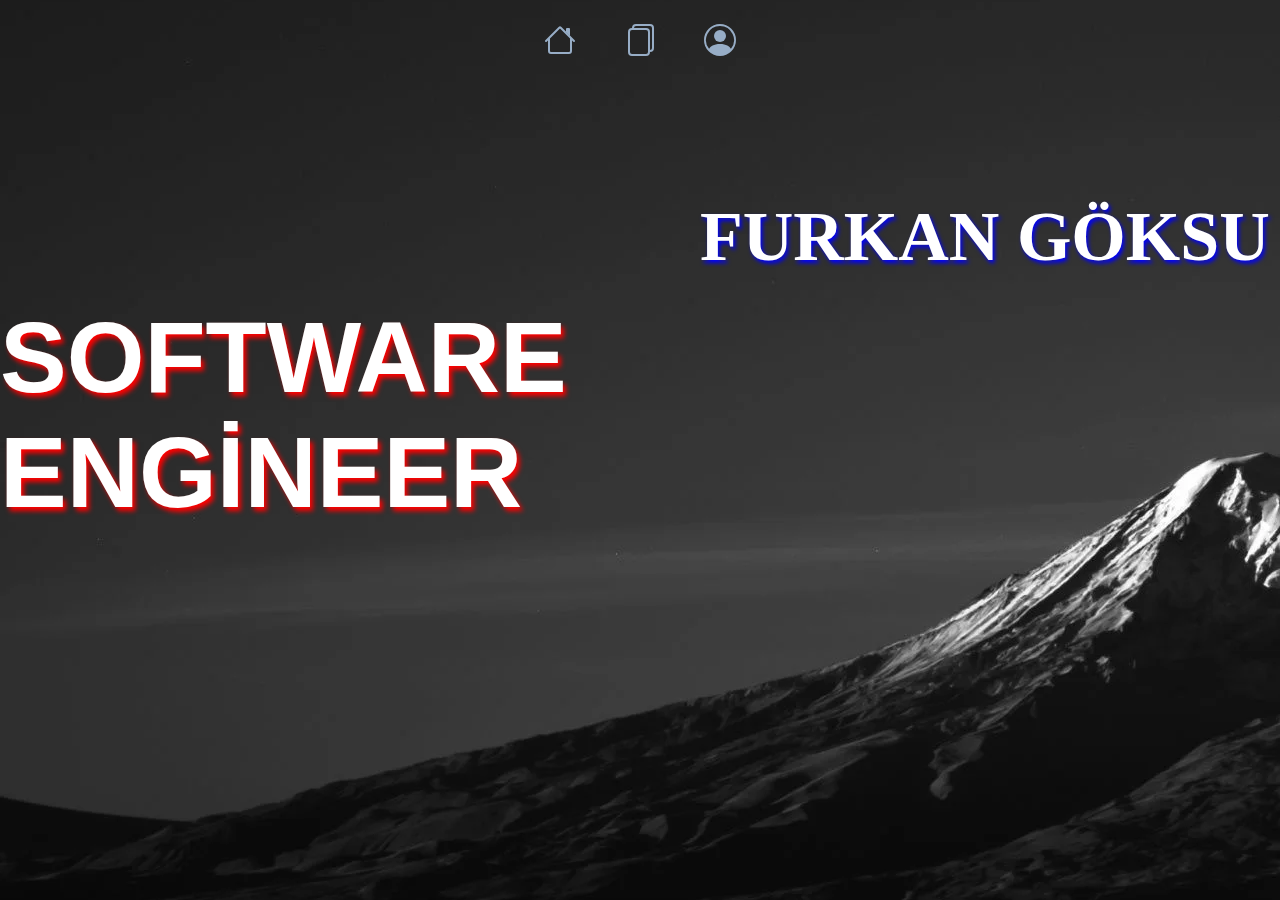
==== index.html @ 91da344c "Add files via upload" ====
<!DOCTYPE html>
<html lang="tr">
<head>
    <meta charset="UTF-8">
    <meta name="viewport" content="width=device-width, initial-scale=1.0">
    <title>Furkan Profil Sayfası</title>
    <link href="https://cdn.jsdelivr.net/npm/bootstrap@5.1.3/dist/css/bootstrap.min.css" rel="stylesheet" integrity="sha384-1BmE4kWBq78iYhFldvKuhfTAU6auU8tT94WrHftjDbrCEXSU1oBoqyl2QvZ6jIW3" crossorigin="anonymous">
<style>

.invisible {
  left: -999px;
  overflow: hidden;
  position: absolute;
  top: -999px;
}
 

 
.align {
  justify-content: center;
  align-items: center;
  display: flex;
}
 

 
html {
  height: 100%;
}
 
body {
  background-color: var(--body-background-color);
  margin: 0;
  min-height: 100%;
}
 

 
a {
  outline: 0;
}
 

 
:root {
  --icon-fill-color: #97adc6;
}
 
.icons {
  display: none;
}
 
.icon {
  display: inline-block;
  fill: var(--icon-fill-color);
  font-size: 1rem;
  height: 1em;
  vertical-align: middle;
  width: 1em;
}
 
.icon--2x {
  font-size: 2rem;
}
 

 
svg {
  max-width: 100%;
}
 

 
:root {
  --navigation-background-color: #f0f6ff;
  --navigation-border-radius: 0.25rem;
 
  --navigation-anchor-padding: 1.5rem;
  --navigation-anchor-text-decoration: none;
}
 
.navigation {
  background-color: black;
  border-radius: 0.25rem;
  box-shadow: 0 0.5rem 1rem rgba(0, 0, 0, 0.3);
  display: flex;
  justify-content: center;
}
 
.navigation ul {
  list-style: none;
  margin: 0;
  padding: 0;
}
 
.navigation a {
  display: block;
  padding: 1.5rem;
  position: relative;
  text-decoration: none;
}
 
.navigation a:focus::after,
.navigation a:hover::after {
  opacity: 1;
}
 
.navigation a::after {
  box-shadow: 0 0.5rem 1rem rgb(3, 0, 0);
  content: '';
  height: 100%;
  left: 0;
  opacity: 0;
  position: absolute;
  top: 0;
  transition: opacity 0.3s;
  width: 100%;
}
 
.navigation--inline ul {
  display: flex;
}
#web-bg {
  position: fixed; 
  top: -50%; 
  left: -50%; 
  width: 200%; 
  height: 200%;
}
#web-bg img {
  position: absolute; 
  top: 0; 
  left: 0; 
  right: 0; 
  bottom: 0; 
  margin: auto; 
  min-width: 50%;
  min-height: 50%;
}
h1{
position: absolute; 
   top: 150px; 
   left: 700px;
   color:rgb(255, 255, 255);
   font-size:70px ;
   text-shadow: 2px 3px 4px blue;
}
b{
  position: absolute;
  display: block;
	top: 300px;
  text-shadow: 3px 4px 5px red;
  width: 60%;
  color: white;
 

	animation-duration: 5s;
	animation-timing-function: ease-in-out;
	animation-iteration-count: infinite;
  animation-name: anim-2;
   font-size: 100px;
   font-family:Arial, Helvetica, sans-serif;
} 



@keyframes anim-2 {
	0%, 30% { left: 0%; opacity: 0; }
  0%, 58.29% { left: 25%; opacity: 1; }
  0%, 100% { left: 40%; opacity: 0; }
}


</style>
</head>
<body>

  <nav class="navigation navigation--inline">
    <div id="web-bg">
      <img src="2109.png" alt="">
   
    </div>   
    <ul >
          <li>
            <a href="index.html">
              <svg xmlns="http://www.w3.org/2000/svg"  class="icon icon--2x" viewBox="0 0 16 16">
                <path fill-rule="evenodd" d="M2 13.5V7h1v6.5a.5.5 0 0 0 .5.5h9a.5.5 0 0 0 .5-.5V7h1v6.5a1.5 1.5 0 0 1-1.5 1.5h-9A1.5 1.5 0 0 1 2 13.5zm11-11V6l-2-2V2.5a.5.5 0 0 1 .5-.5h1a.5.5 0 0 1 .5.5z"/>
                <path fill-rule="evenodd" d="M7.293 1.5a1 1 0 0 1 1.414 0l6.647 6.646a.5.5 0 0 1-.708.708L8 2.207 1.354 8.854a.5.5 0 1 1-.708-.708L7.293 1.5z"/>
              </svg>
              <span class="invisible">Anasayfa</span>
            </a>
          </li>
          <li>
          
          </li>
          <li>
            <a href="projeler.html">
             
                <svg xmlns="http://www.w3.org/2000/svg" class="icon icon--2x" viewBox="0 0 16 16">
                  <path d="M13 0H6a2 2 0 0 0-2 2 2 2 0 0 0-2 2v10a2 2 0 0 0 2 2h7a2 2 0 0 0 2-2 2 2 0 0 0 2-2V2a2 2 0 0 0-2-2zm0 13V4a2 2 0 0 0-2-2H5a1 1 0 0 1 1-1h7a1 1 0 0 1 1 1v10a1 1 0 0 1-1 1zM3 4a1 1 0 0 1 1-1h7a1 1 0 0 1 1 1v10a1 1 0 0 1-1 1H4a1 1 0 0 1-1-1V4z"/>
                </svg>
                <span class="invisible">Projeler</span>
            </a>
          </li>
          <li>
            <a href="hakkımda.html" >
              <svg xmlns="http://www.w3.org/2000/svg"  class="icon icon--2x" viewBox="0 0 16 16">
                <path d="M11 6a3 3 0 1 1-6 0 3 3 0 0 1 6 0z"/>
                <path fill-rule="evenodd" d="M0 8a8 8 0 1 1 16 0A8 8 0 0 1 0 8zm8-7a7 7 0 0 0-5.468 11.37C3.242 11.226 4.805 10 8 10s4.757 1.225 5.468 2.37A7 7 0 0 0 8 1z"/>
              </svg>
              <span class="invisible">Hakkımda</span>
            </a>
            
          </li>
        </ul>
      </nav>
   
      <h1>FURKAN GÖKSU</h1>

     
    <b id="item-2"> SOFTWARE ENGİNEER</b>
     
</body>
</html>
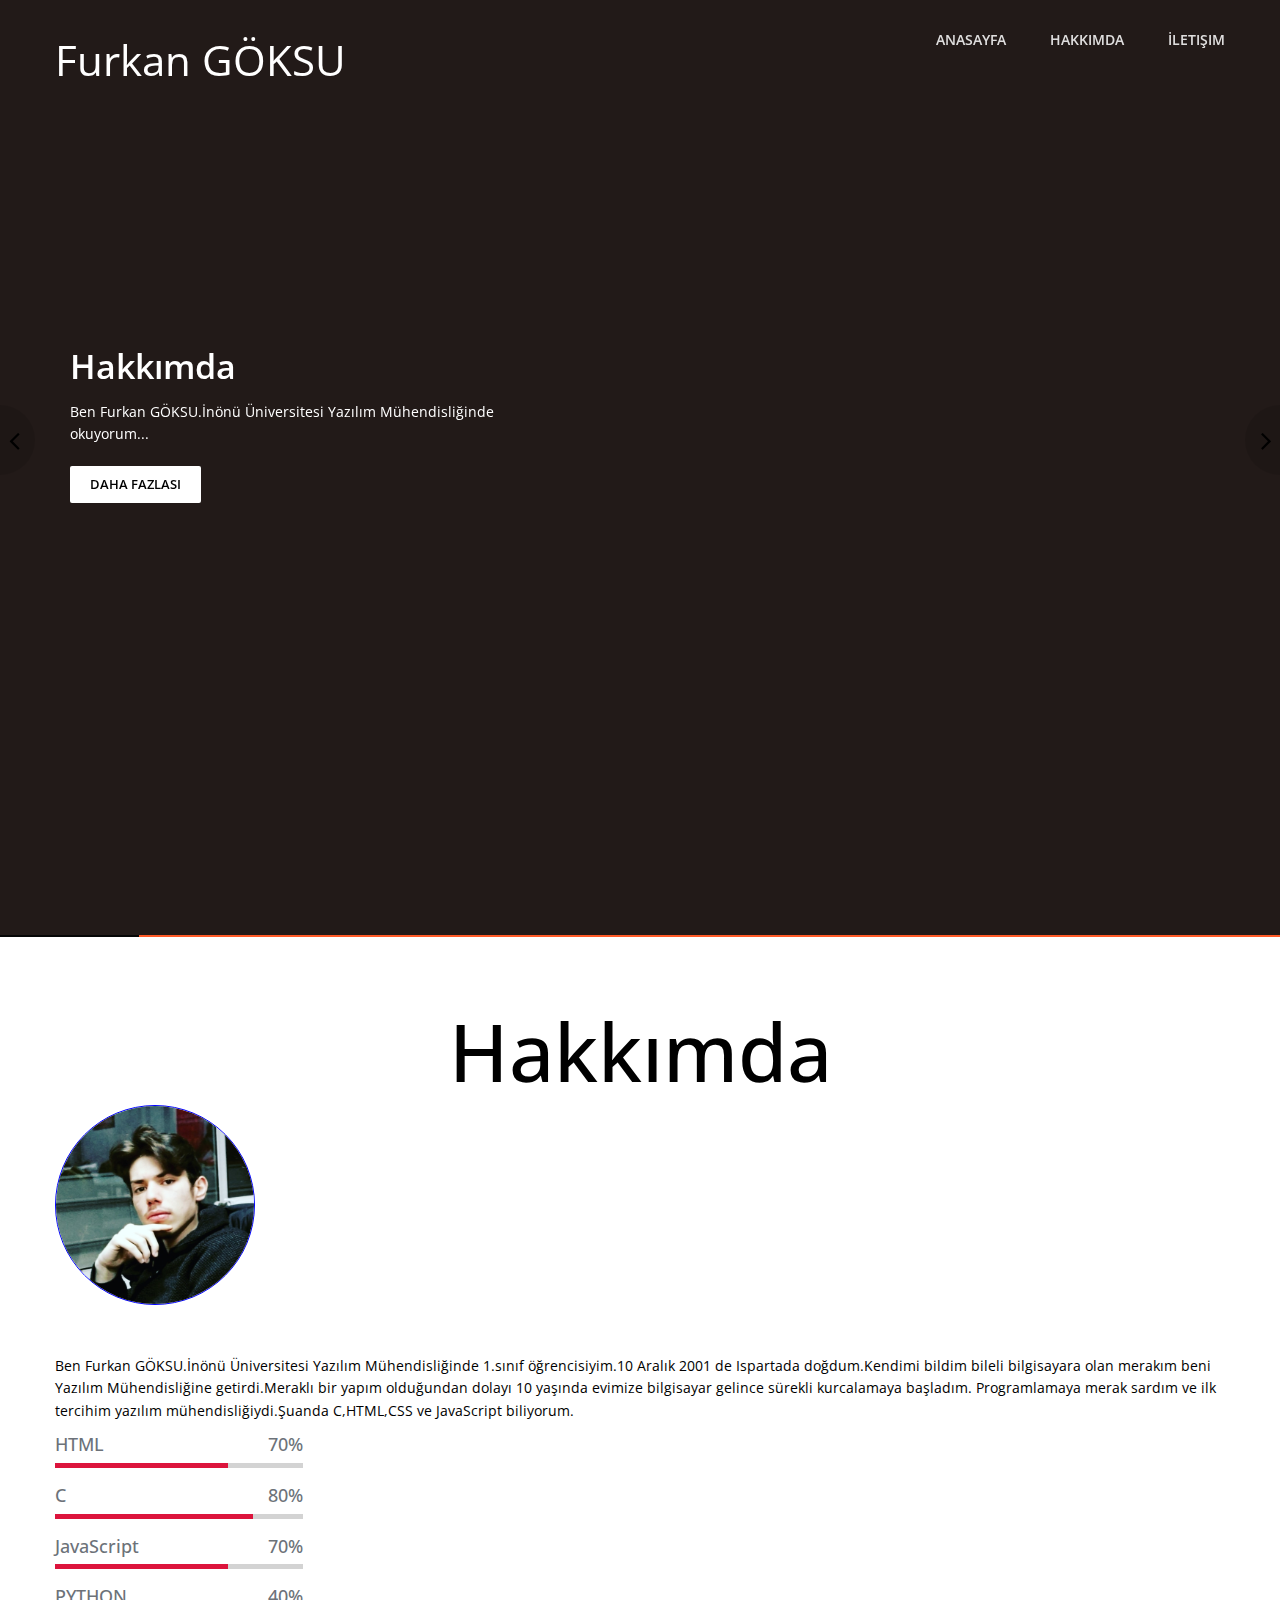
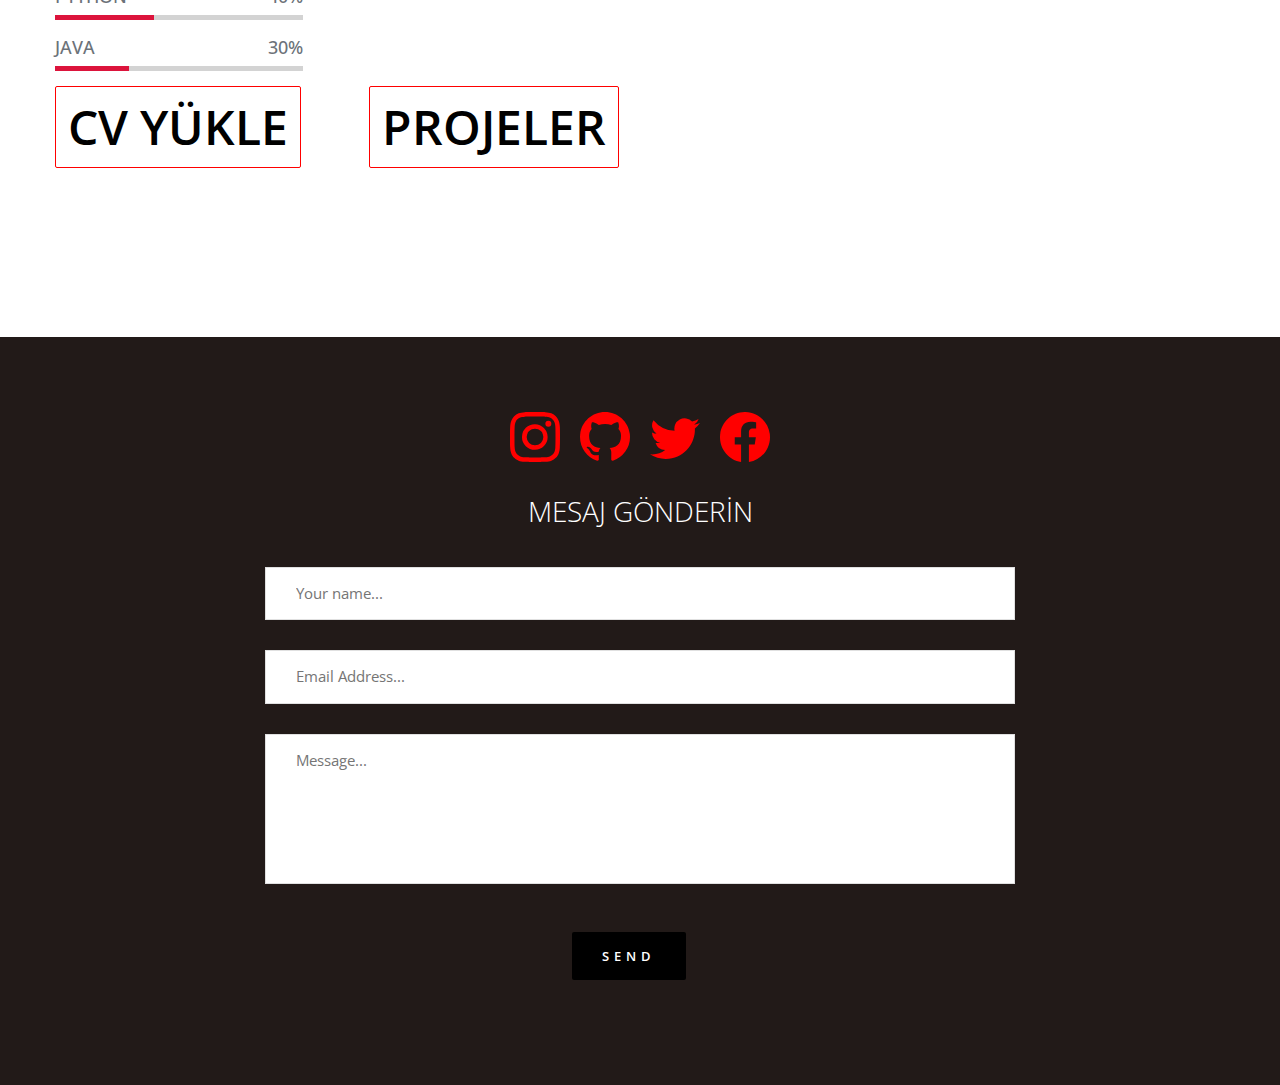
==== commit 6fea44f7: "Add files via upload" ====
--- a/index.html
+++ b/index.html
@@ -1,224 +1,201 @@
-<!DOCTYPE html>
-<html lang="tr">
+<!doctype html>
+
+<html class="no-js" lang="">
+
+
 <head>
-    <meta charset="UTF-8">
-    <meta name="viewport" content="width=device-width, initial-scale=1.0">
-    <title>Furkan Profil Sayfası</title>
-    <link href="https://cdn.jsdelivr.net/npm/bootstrap@5.1.3/dist/css/bootstrap.min.css" rel="stylesheet" integrity="sha384-1BmE4kWBq78iYhFldvKuhfTAU6auU8tT94WrHftjDbrCEXSU1oBoqyl2QvZ6jIW3" crossorigin="anonymous">
-<style>
-
-.invisible {
-  left: -999px;
-  overflow: hidden;
-  position: absolute;
-  top: -999px;
-}
- 
-
- 
-.align {
-  justify-content: center;
-  align-items: center;
-  display: flex;
-}
- 
-
- 
-html {
-  height: 100%;
-}
- 
-body {
-  background-color: var(--body-background-color);
-  margin: 0;
-  min-height: 100%;
-}
- 
-
- 
-a {
-  outline: 0;
-}
- 
-
- 
-:root {
-  --icon-fill-color: #97adc6;
-}
- 
-.icons {
-  display: none;
-}
- 
-.icon {
-  display: inline-block;
-  fill: var(--icon-fill-color);
-  font-size: 1rem;
-  height: 1em;
-  vertical-align: middle;
-  width: 1em;
-}
- 
-.icon--2x {
-  font-size: 2rem;
-}
- 
-
- 
-svg {
-  max-width: 100%;
-}
- 
-
- 
-:root {
-  --navigation-background-color: #f0f6ff;
-  --navigation-border-radius: 0.25rem;
- 
-  --navigation-anchor-padding: 1.5rem;
-  --navigation-anchor-text-decoration: none;
-}
- 
-.navigation {
-  background-color: black;
-  border-radius: 0.25rem;
-  box-shadow: 0 0.5rem 1rem rgba(0, 0, 0, 0.3);
-  display: flex;
-  justify-content: center;
-}
- 
-.navigation ul {
-  list-style: none;
-  margin: 0;
-  padding: 0;
-}
- 
-.navigation a {
-  display: block;
-  padding: 1.5rem;
-  position: relative;
-  text-decoration: none;
-}
- 
-.navigation a:focus::after,
-.navigation a:hover::after {
-  opacity: 1;
-}
- 
-.navigation a::after {
-  box-shadow: 0 0.5rem 1rem rgb(3, 0, 0);
-  content: '';
-  height: 100%;
-  left: 0;
-  opacity: 0;
-  position: absolute;
-  top: 0;
-  transition: opacity 0.3s;
-  width: 100%;
-}
- 
-.navigation--inline ul {
-  display: flex;
-}
-#web-bg {
-  position: fixed; 
-  top: -50%; 
-  left: -50%; 
-  width: 200%; 
-  height: 200%;
-}
-#web-bg img {
-  position: absolute; 
-  top: 0; 
-  left: 0; 
-  right: 0; 
-  bottom: 0; 
-  margin: auto; 
-  min-width: 50%;
-  min-height: 50%;
-}
-h1{
-position: absolute; 
-   top: 150px; 
-   left: 700px;
-   color:rgb(255, 255, 255);
-   font-size:70px ;
-   text-shadow: 2px 3px 4px blue;
-}
-b{
-  position: absolute;
-  display: block;
-	top: 300px;
-  text-shadow: 3px 4px 5px red;
-  width: 60%;
-  color: white;
- 
-
-	animation-duration: 5s;
-	animation-timing-function: ease-in-out;
-	animation-iteration-count: infinite;
-  animation-name: anim-2;
-   font-size: 100px;
-   font-family:Arial, Helvetica, sans-serif;
-} 
-
-
-
-@keyframes anim-2 {
-	0%, 30% { left: 0%; opacity: 0; }
-  0%, 58.29% { left: 25%; opacity: 1; }
-  0%, 100% { left: 40%; opacity: 0; }
-}
-
-
-</style>
+<meta charset="utf-8">
+<meta name="description" content="">
+<meta name="viewport" content="width=device-width, initial-scale=1">
+<title>Furkan Göksu</title>
+<link rel="stylesheet" href="css/bootstrap.min.css">
+<link rel="stylesheet" href="css/flexslider.css">
+<link rel="stylesheet" href="css/jquery.fancybox.css">
+<link href="css/owl.carousel.css" rel="stylesheet">
+<link href="css/owl.transitions.css" rel="stylesheet">
+<link rel="stylesheet" href="css/main.css">
+<link rel="stylesheet" href="css/responsive.css">
+<link rel="stylesheet" href="css/font-icon.css">
+<link rel="stylesheet" href="css/animate.min.css">
+<link rel="stylesheet" href="https://maxcdn.bootstrapcdn.com/font-awesome/4.4.0/css/font-awesome.min.css">
 </head>
+
 <body>
 
-  <nav class="navigation navigation--inline">
-    <div id="web-bg">
-      <img src="2109.png" alt="">
-   
-    </div>   
-    <ul >
-          <li>
-            <a href="index.html">
-              <svg xmlns="http://www.w3.org/2000/svg"  class="icon icon--2x" viewBox="0 0 16 16">
-                <path fill-rule="evenodd" d="M2 13.5V7h1v6.5a.5.5 0 0 0 .5.5h9a.5.5 0 0 0 .5-.5V7h1v6.5a1.5 1.5 0 0 1-1.5 1.5h-9A1.5 1.5 0 0 1 2 13.5zm11-11V6l-2-2V2.5a.5.5 0 0 1 .5-.5h1a.5.5 0 0 1 .5.5z"/>
-                <path fill-rule="evenodd" d="M7.293 1.5a1 1 0 0 1 1.414 0l6.647 6.646a.5.5 0 0 1-.708.708L8 2.207 1.354 8.854a.5.5 0 1 1-.708-.708L7.293 1.5z"/>
-              </svg>
-              <span class="invisible">Anasayfa</span>
-            </a>
-          </li>
-          <li>
-          
-          </li>
-          <li>
-            <a href="projeler.html">
-             
-                <svg xmlns="http://www.w3.org/2000/svg" class="icon icon--2x" viewBox="0 0 16 16">
-                  <path d="M13 0H6a2 2 0 0 0-2 2 2 2 0 0 0-2 2v10a2 2 0 0 0 2 2h7a2 2 0 0 0 2-2 2 2 0 0 0 2-2V2a2 2 0 0 0-2-2zm0 13V4a2 2 0 0 0-2-2H5a1 1 0 0 1 1-1h7a1 1 0 0 1 1 1v10a1 1 0 0 1-1 1zM3 4a1 1 0 0 1 1-1h7a1 1 0 0 1 1 1v10a1 1 0 0 1-1 1H4a1 1 0 0 1-1-1V4z"/>
-                </svg>
-                <span class="invisible">Projeler</span>
-            </a>
-          </li>
-          <li>
-            <a href="hakkımda.html" >
-              <svg xmlns="http://www.w3.org/2000/svg"  class="icon icon--2x" viewBox="0 0 16 16">
-                <path d="M11 6a3 3 0 1 1-6 0 3 3 0 0 1 6 0z"/>
-                <path fill-rule="evenodd" d="M0 8a8 8 0 1 1 16 0A8 8 0 0 1 0 8zm8-7a7 7 0 0 0-5.468 11.37C3.242 11.226 4.805 10 8 10s4.757 1.225 5.468 2.37A7 7 0 0 0 8 1z"/>
-              </svg>
-              <span class="invisible">Hakkımda</span>
-            </a>
-            
-          </li>
+<section role="banner" id="home" ">
+  <header id="header">
+    <div class="header-content clearfix"> <a href="index.html"></span> Furkan GÖKSU</a>
+      <nav class="navigation" role="navigation">
+        <ul class="primary-nav">
+          <li ><a href="#home">Anasayfa</a></li>
+          <li><a href="#intro">Hakkımda</a></li>
+        
+          <li><a href="#contact">İletişim</a></li>
         </ul>
       </nav>
+      <a href="#" class="nav-toggle">Menu<span></span></a> </div>
+  </header> 
+</section>
+
+
+    <section id="main-slider">
+        <div class="owl-carousel">
+            <div class="item" style="background-image: url(images/slider/deneme.png);">
+                <div class="slider-inner">
+                    <div class="container">
+                        <div class="row">
+                            <div class="col-sm-12">
+                                <div class="carousel-content">
+                                    <h2>Hakkımda</h2>
+                                    <p>Ben Furkan GÖKSU.İnönü Üniversitesi Yazılım Mühendisliğinde okuyorum...</p>
+                                    <a class="btn btn-primary btn-lg" href="#intro">Daha Fazlası</a>
+                                </div>
+                            </div>
+                        </div>
+                    </div>
+                </div>
+            </div>
+             <div class="item" style="background-image: url(images/slider/deneme2.png);">
+                <div class="slider-inner">
+                    <div class="container">
+                        <div class="row">
+                            <div class="col-sm-12">
+                                <div class="carousel-content">
+                                    <h2>İletişim</h2>
+                                    <p>Daha Fazla Bilgi İçin Benimle İletişim Kurun</p>
+                                    <a class="btn btn-primary btn-lg" href="#contact">İletişim</a>
+                                </div>
+                            </div>
+                        </div>
+                    </div>
+                </div>
+            </div>
+        </div>
+    </section>
+
+<section id="intro" class="section intro" style="padding: 50px  ; ">
+  <div class="container">
+  <h2 style="color: black; text-align: center;">Hakkımda</h2>
+  
+    <div class="row">
+  <div class="card">
+    <div class="card-header"><img style="height: 200px; width: 200px; border-radius: 500px; border: 0.5px solid blue;" src="foto1.jpeg" alt=""></div>
+    <div class="card-main">
+      
+      <div class="main-description">
+      <p style="text-align: left; margin-top: 50px; margin-right: auto; color: black;" >Ben Furkan GÖKSU.İnönü Üniversitesi Yazılım Mühendisliğinde 1.sınıf öğrencisiyim.10 Aralık 2001 de Ispartada doğdum.Kendimi bildim bileli bilgisayara olan merakım beni Yazılım Mühendisliğine getirdi.Meraklı bir yapım olduğundan dolayı 10 yaşında evimize bilgisayar gelince sürekli kurcalamaya başladım. Programlamaya merak sardım ve ilk tercihim yazılım mühendisliğiydi.Şuanda C,HTML,CSS ve JavaScript biliyorum.</p> 
+</div >
+<section class="skills" id="skills">
+  <div class="max-width">
+  <div class="skills-content">
+      <div class="column left">
+      
+      <div class="column right">
+          <div class="bars">
+              <div class="info">
+                  <span>HTML</span>
+                  <span>70%</span>
+              </div>
+              <div class="line html"></div>
+          </div>
+          <div class="bars">
+              <div class="info">
+                  <span>C</span>
+                  <span>80%</span>
+              </div>
+              <div class="line css"></div>
+          </div>
+          <div class="bars">
+              <div class="info">
+                  <span>JavaScript</span>
+                  <span>70%</span>
+              </div>
+              <div class="line javascript"></div>
+          </div>
+          <div class="bars">
+              <div class="info">
+                  <span>PYTHON</span>
+                  <span>40%</span>
+              </div>
+              <div class="line c"></div>
+          </div>
+          <div class="bars">
+              <div class="info">
+                  <span>JAVA</span>
+                  <span>30%</span>
+              </div>
+              <div class="line java"></div>
+          </div>
+      </div>
+    </div>
+  </div>
+  </div>
+  </div>
+  <div></div>
+    <button class="btn btn-dark">
+      <a style="color: black; text-align: center;" href="cvFG.pdf" target="_blank" dowload>CV YÜKLE</a>
+    </button>
+    &nbsp;&nbsp;&nbsp; &nbsp;&nbsp;&nbsp; &nbsp;&nbsp;&nbsp; &nbsp;&nbsp;&nbsp; 
+    <button class="btn btn-dark">
+      <a style="color: black; text-align: center;" href="json/liste.html" target="_blank" >PROJELER</a>
+    </button>
+  </div>
+</section>
+</div> 
+</section>
+
+<section id="contact" class="section">
+  <div class="container">
+    <div style="text-align: center;">
+      <a  href="https://www.instagram.com/furkaangks/"> <svg color="red" xmlns="http://www.w3.org/2000/svg" text-align="left" width="50" height="50" fill="currentColor" class="bi bi-instagram" viewBox="0 0 16 16">
+        <path d="M8 0C5.829 0 5.556.01 4.703.048 3.85.088 3.269.222 2.76.42a3.917 3.917 0 0 0-1.417.923A3.927 3.927 0 0 0 .42 2.76C.222 3.268.087 3.85.048 4.7.01 5.555 0 5.827 0 8.001c0 2.172.01 2.444.048 3.297.04.852.174 1.433.372 1.942.205.526.478.972.923 1.417.444.445.89.719 1.416.923.51.198 1.09.333 1.942.372C5.555 15.99 5.827 16 8 16s2.444-.01 3.298-.048c.851-.04 1.434-.174 1.943-.372a3.916 3.916 0 0 0 1.416-.923c.445-.445.718-.891.923-1.417.197-.509.332-1.09.372-1.942C15.99 10.445 16 10.173 16 8s-.01-2.445-.048-3.299c-.04-.851-.175-1.433-.372-1.941a3.926 3.926 0 0 0-.923-1.417A3.911 3.911 0 0 0 13.24.42c-.51-.198-1.092-.333-1.943-.372C10.443.01 10.172 0 7.998 0h.003zm-.717 1.442h.718c2.136 0 2.389.007 3.232.046.78.035 1.204.166 1.486.275.373.145.64.319.92.599.28.28.453.546.598.92.11.281.24.705.275 1.485.039.843.047 1.096.047 3.231s-.008 2.389-.047 3.232c-.035.78-.166 1.203-.275 1.485a2.47 2.47 0 0 1-.599.919c-.28.28-.546.453-.92.598-.28.11-.704.24-1.485.276-.843.038-1.096.047-3.232.047s-2.39-.009-3.233-.047c-.78-.036-1.203-.166-1.485-.276a2.478 2.478 0 0 1-.92-.598 2.48 2.48 0 0 1-.6-.92c-.109-.281-.24-.705-.275-1.485-.038-.843-.046-1.096-.046-3.233 0-2.136.008-2.388.046-3.231.036-.78.166-1.204.276-1.486.145-.373.319-.64.599-.92.28-.28.546-.453.92-.598.282-.11.705-.24 1.485-.276.738-.034 1.024-.044 2.515-.045v.002zm4.988 1.328a.96.96 0 1 0 0 1.92.96.96 0 0 0 0-1.92zm-4.27 1.122a4.109 4.109 0 1 0 0 8.217 4.109 4.109 0 0 0 0-8.217zm0 1.441a2.667 2.667 0 1 1 0 5.334 2.667 2.667 0 0 1 0-5.334z"/>
+      </svg></a>
+      &nbsp;&nbsp;&nbsp;
+      <a href="https://github.com/furkangoksu0"><svg color="red" xmlns="http://www.w3.org/2000/svg" width="50" height="50" fill="currentColor" class="bi bi-github" viewBox="0 0 16 16">
+        <path d="M8 0C3.58 0 0 3.58 0 8c0 3.54 2.29 6.53 5.47 7.59.4.07.55-.17.55-.38 0-.19-.01-.82-.01-1.49-2.01.37-2.53-.49-2.69-.94-.09-.23-.48-.94-.82-1.13-.28-.15-.68-.52-.01-.53.63-.01 1.08.58 1.23.82.72 1.21 1.87.87 2.33.66.07-.52.28-.87.51-1.07-1.78-.2-3.64-.89-3.64-3.95 0-.87.31-1.59.82-2.15-.08-.2-.36-1.02.08-2.12 0 0 .67-.21 2.2.82.64-.18 1.32-.27 2-.27.68 0 1.36.09 2 .27 1.53-1.04 2.2-.82 2.2-.82.44 1.1.16 1.92.08 2.12.51.56.82 1.27.82 2.15 0 3.07-1.87 3.75-3.65 3.95.29.25.54.73.54 1.48 0 1.07-.01 1.93-.01 2.2 0 .21.15.46.55.38A8.012 8.012 0 0 0 16 8c0-4.42-3.58-8-8-8z"/>
+      </svg></a>
+      &nbsp;&nbsp;&nbsp;
+      <a href="https://twitter.com/Furkaangks"><svg color="red" xmlns="http://www.w3.org/2000/svg" width="50" height="50" fill="currentColor" class="bi bi-twitter" viewBox="0 0 16 16">
+        <path d="M5.026 15c6.038 0 9.341-5.003 9.341-9.334 0-.14 0-.282-.006-.422A6.685 6.685 0 0 0 16 3.542a6.658 6.658 0 0 1-1.889.518 3.301 3.301 0 0 0 1.447-1.817 6.533 6.533 0 0 1-2.087.793A3.286 3.286 0 0 0 7.875 6.03a9.325 9.325 0 0 1-6.767-3.429 3.289 3.289 0 0 0 1.018 4.382A3.323 3.323 0 0 1 .64 6.575v.045a3.288 3.288 0 0 0 2.632 3.218 3.203 3.203 0 0 1-.865.115 3.23 3.23 0 0 1-.614-.057 3.283 3.283 0 0 0 3.067 2.277A6.588 6.588 0 0 1 .78 13.58a6.32 6.32 0 0 1-.78-.045A9.344 9.344 0 0 0 5.026 15z"/>
+      </svg></a>
+      &nbsp;&nbsp;&nbsp;
+      <a href="https://www.facebook.com/furkan.goksu456/"><svg color="red" xmlns="http://www.w3.org/2000/svg" width="50" height="50" fill="currentColor" class="bi bi-facebook" viewBox="0 0 16 16">
+        <path d="M16 8.049c0-4.446-3.582-8.05-8-8.05C3.58 0-.002 3.603-.002 8.05c0 4.017 2.926 7.347 6.75 7.951v-5.625h-2.03V8.05H6.75V6.275c0-2.017 1.195-3.131 3.022-3.131.876 0 1.791.157 1.791.157v1.98h-1.009c-.993 0-1.303.621-1.303 1.258v1.51h2.218l-.354 2.326H9.25V16c3.824-.604 6.75-3.934 6.75-7.951z"/>
+      </svg></a>
+    </div>  
+    
+    <div class="section-header">
+                <h3 style="color: white;" class="wow fadeInDown animated">MESAJ GÖNDERİN</h3>
+            </div>
+    <div class="row">
    
-      <h1>FURKAN GÖKSU</h1>
-
-     
-    <b id="item-2"> SOFTWARE ENGİNEER</b>
-     
+      <div class="col-md-8 col-md-offset-2 conForm"> 
+             
+        <div id="message"></div>
+        
+          <input name="name" id="name" type="text" class="col-xs-12 col-sm-12 col-md-12 col-lg-12" placeholder="Your name..." >
+          <input name="email" id="email" type="email" class=" col-xs-12 col-sm-12 col-md-12 col-lg-12 noMarr" placeholder="Email Address..." >
+          <textarea name="comments" id="comments" cols="" rows="" class="col-xs-12 col-sm-12 col-md-12 col-lg-12" placeholder="Message..."></textarea>
+          <input type="submit" id="submit" name="send" class="submitBnt" value="Send">
+          <div id="simple-msg"></div>
+        
+      </div>
+    </div>
+   
+  </div>
+</section>
+
+
+
+<script src="https://ajax.googleapis.com/ajax/libs/jquery/1.11.3/jquery.min.js"></script> 
+<script src="js/bootstrap.min.js"></script> 
+<script src="js/owl.carousel.min.js"></script>
+<script src="js/mousescroll.js"></script>
+<script src="js/smoothscroll.js"></script>
+<script src="js/jquery.flexslider-min.js"></script> 
+<script src="js/jquery.fancybox.pack.js"></script>  
+<script src="js/modernizr.js"></script> 
+<script src="js/main.js"></script> 
+<script type="text/javascript" src="js/jquery.contact.js"></script> 
 </body>
 </html>--- a/css/flexslider.css
+++ b/css/flexslider.css
@@ -0,0 +1,242 @@
+
+@font-face {
+  font-family: 'flexslider-icon';
+  src: url('fonts/flexslider-icon.eot');
+  src: url('fonts/flexslider-icon.eot?#iefix') format('embedded-opentype'), url('fonts/flexslider-icon.woff') format('woff'), url('fonts/flexslider-icon.ttf') format('truetype'), url('fonts/flexslider-icon.svg#flexslider-icon') format('svg');
+  font-weight: normal;
+  font-style: normal;
+}
+
+.flex-container a:hover,
+.flex-slider a:hover,
+.flex-container a:focus,
+.flex-slider a:focus {
+  outline: none;
+}
+.slides,
+.slides > li,
+.flex-control-nav,
+.flex-direction-nav {
+  margin: 0;
+  padding: 0;
+  list-style: none;
+}
+.flex-pauseplay span {
+  text-transform: capitalize;
+}
+
+.flexslider {
+  margin: 0;
+  padding: 0;
+}
+.flexslider .slides > li {
+  display: none;
+  -webkit-backface-visibility: hidden;
+  backface-visibility: hidden;
+}
+.flexslider .slides img {
+  width: 100%;
+  display: block;
+}
+.flexslider .slides:after {
+  content: "\0020";
+  display: block;
+  clear: both;
+  visibility: hidden;
+  line-height: 0;
+  height: 0;
+}
+html[xmlns] .flexslider .slides {
+  display: block;
+}
+* html .flexslider .slides {
+  height: 1%;
+}
+.no-js .flexslider .slides > li:first-child {
+  display: block;
+}
+
+.flexslider {
+  position: relative;
+  zoom: 1;
+}
+.flexslider .slides {
+  zoom: 1;
+}
+.flexslider .slides img {
+  height: auto;
+}
+.flex-viewport {
+  max-height: 2000px;
+  -webkit-transition: all 1s ease;
+  -moz-transition: all 1s ease;
+  -ms-transition: all 1s ease;
+  -o-transition: all 1s ease;
+  transition: all 1s ease;
+}
+.loading .flex-viewport {
+  max-height: 300px;
+}
+.carousel li {
+  margin-right: 5px;
+}
+.flex-direction-nav {
+  *height: 0;
+}
+.flex-direction-nav a {
+  text-decoration: none;
+  display: block;
+  width: 40px;
+  height: 40px;
+  margin: -20px 0 0;
+  position: absolute;
+  top: 50%;
+  z-index: 10;
+  overflow: hidden;
+  opacity: 0;
+  cursor: pointer;
+  color: rgba(0, 0, 0, 0.8);
+  text-shadow: 1px 1px 0 rgba(255, 255, 255, 0.3);
+  -webkit-transition: all 0.3s ease-in-out;
+  -moz-transition: all 0.3s ease-in-out;
+  -ms-transition: all 0.3s ease-in-out;
+  -o-transition: all 0.3s ease-in-out;
+  transition: all 0.3s ease-in-out;
+}
+.flex-direction-nav a:before {
+  font-family: "flexslider-icon";
+  font-size: 40px;
+  display: inline-block;
+  content: '\f001';
+  color: rgba(0, 0, 0, 0.8);
+  text-shadow: 1px 1px 0 rgba(255, 255, 255, 0.3);
+}
+.flex-direction-nav a.flex-next:before {
+  content: '\f002';
+}
+.flex-direction-nav .flex-prev {
+  left: -50px;
+}
+.flex-direction-nav .flex-next {
+  right: -50px;
+  text-align: right;
+}
+.flexslider:hover .flex-direction-nav .flex-prev {
+  opacity: 0.7;
+  left: 10px;
+}
+.flexslider:hover .flex-direction-nav .flex-prev:hover {
+  opacity: 1;
+}
+.flexslider:hover .flex-direction-nav .flex-next {
+  opacity: 0.7;
+  right: 10px;
+}
+.flexslider:hover .flex-direction-nav .flex-next:hover {
+  opacity: 1;
+}
+.flex-direction-nav .flex-disabled {
+  opacity: 0!important;
+  filter: alpha(opacity=0);
+  cursor: default;
+}
+.flex-pauseplay a {
+  display: block;
+  width: 20px;
+  height: 20px;
+  position: absolute;
+  bottom: 5px;
+  left: 10px;
+  opacity: 0.8;
+  z-index: 10;
+  overflow: hidden;
+  cursor: pointer;
+  color: #000;
+}
+.flex-pauseplay a:before {
+  font-family: "flexslider-icon";
+  font-size: 20px;
+  display: inline-block;
+  content: '\f004';
+}
+.flex-pauseplay a:hover {
+  opacity: 1;
+}
+.flex-pauseplay a.flex-play:before {
+  content: '\f003';
+}
+.flex-control-nav {
+  width: 50%;
+  position: absolute;
+  bottom: 100px;
+  right: 0;
+  text-align: center;
+  z-index: 100;
+}
+.flex-control-nav li {
+  margin: 0 6px;
+  display: inline-block;
+  zoom: 1;
+  *display: inline;
+}
+.flex-control-paging li a {
+  width: 11px;
+  height: 11px;
+  display: block;
+  background: #fff;
+  background: rgba(255,255,255, 0.2);
+  cursor: pointer;
+  text-indent: -9999px;
+  -webkit-border-radius: 20px;
+  -moz-border-radius: 20px;
+  border-radius: 20px;
+}
+.flex-control-paging li a:hover {
+  background: #fff;
+  background: rgba(255,255,255, 1);
+}
+.flex-control-paging li a.flex-active {
+  background: #fff;
+  background: rgba(255,255,255, 1);
+  cursor: default;
+}
+.flex-control-thumbs {
+  margin: 5px 0 0;
+  position: static;
+  overflow: hidden;
+}
+.flex-control-thumbs li {
+  width: 25%;
+  float: left;
+  margin: 0;
+}
+.flex-control-thumbs img {
+  width: 100%;
+  height: auto;
+  display: block;
+  opacity: .7;
+  cursor: pointer;
+  -webkit-transition: all 1s ease;
+  -moz-transition: all 1s ease;
+  -ms-transition: all 1s ease;
+  -o-transition: all 1s ease;
+  transition: all 1s ease;
+}
+.flex-control-thumbs img:hover {
+  opacity: 1;
+}
+.flex-control-thumbs .flex-active {
+  opacity: 1;
+  cursor: default;
+}
+
+@media screen and (max-width: 860px) {
+  .flex-direction-nav .flex-prev {
+    opacity: 1;
+    left: 10px;
+  }
+  .flex-direction-nav .flex-next {
+    opacity: 1;
+    right: 10px;
+  }
+}
--- a/css/main.css
+++ b/css/main.css
@@ -0,0 +1,928 @@
+@import url(http://fonts.googleapis.com/css?family=Open%20Sans:300,400,500,600,700); 
+p {
+	font-size: 14px;
+	line-height: 22.4px;
+	color: #fdfdfd;
+}
+h1 {
+	font-size: 90px;
+	color: #ecf0f5;
+}
+h2 {
+	font-size: 80px;
+	color: #f4f6f8;
+}
+h3 {
+	font-size: 28px;
+	color: #2d3033;
+	font-weight: 300;
+}
+h4 {
+	font-size: 22px;
+	color: #ffffff;
+	font-weight: 400;
+}
+h5 {
+	font-size: 14px;
+	color: #2d3033;
+	text-transform: uppercase;
+	font-weight: 700;
+}
+.btn {
+	background-color: transparent;
+	color: #ff0000;
+	font-size: 16px;
+	font-weight: 600;
+	border: 0;
+	-moz-border-radius: 2px;
+	-webkit-border-radius: 2px;
+	border-radius: 2px;
+	display: inline-block;
+	text-transform: uppercase;
+	border: 1px solid red;
+}
+.btn:hover, .btn:focus {
+	background-color: red;
+	color: #fff;
+	border-color: red;
+}
+.btn-large {
+	padding: 15px 40px;
+}
+#map-overlay {
+    height:400px;
+    margin-top:-405px;
+    background-color: rgba(47, 47, 47, 0.88);
+    padding:40px;
+    color: #fff;
+}
+
+
+a {
+	color: #ffffff;
+	font-size: 300%;
+}
+a:hover, a:focus {
+	text-decoration: none;
+	-moz-transition: background-color, color, 0.3s;
+	-o-transition: background-color, color, 0.3s;
+	-webkit-transition: background-color, color, 0.3s;
+	transition: background-color, color, 0.3s;
+}
+body {
+	font-family: "Open Sans", Arial, sans-serif;
+	font-weight: 400;
+	color: #6c7279;
+	background: #221a18;
+}
+ul, ol {
+	margin: 0;
+	padding: 0;
+}
+ul li {
+	list-style: none;
+}
+.section {
+	padding: 75px 0;
+}
+.no-padding {
+	padding: 0;
+}
+.no-gutter [class*=col-] {
+	padding-right: 0;
+	padding-left: 0;
+}
+.space {
+	margin-top: 60px;
+}
+
+#header {
+	position: fixed;
+	width: 100%;
+	z-index: 999;
+	background: rgba(255, 255, 255, 0);
+}
+#header .header-content {
+	margin: 0 auto;
+	max-width: 1170px;
+	padding: 30px 0;
+	width: 100%;
+	-moz-transition: padding 0.3s;
+	-o-transition: padding 0.3s;
+	-webkit-transition: padding 0.3s;
+	transition: padding 0.3s;
+}
+#header .logo {
+	float: left;
+	font-size: 20px;
+	font-weight:700;
+	color: #FF5722;
+	text-decoration:none;
+	text-transform:uppercase;
+	letter-spacing: 1px;
+	
+	padding: 8px 15px;
+	margin-top: -15px;
+	font-weight: bolder;
+}
+#header.fixed {
+	background-color: #000000c7;
+}
+#header.fixed a {
+	color: #ffffff;
+}
+#header.fixed a:hover{
+	color:#ff5a27;
+}
+#header.fixed .header-content {
+	border-bottom: 0;
+	padding: 25px 0px 12px;
+}
+#header.fixed .nav-toggle {
+	top: 10px;
+	color: #fff;
+	background: #424242;
+}
+.navigation.open {
+	opacity: 0.9;
+	visibility: visible;
+	-moz-transition: opacity 0.5s;
+	-o-transition: opacity 0.5s;
+	-webkit-transition: opacity 0.5s;
+	transition: opacity 0.5s;
+}
+.navigation {
+	float: right;
+}
+.navigation li {
+	display: inline-block;
+}
+.navigation a {
+	color: rgba(255, 255, 255, 0.86);
+	font-size: 14px;
+	font-weight: 600;
+	margin-left: 40px;
+	text-transform: uppercase;
+}
+.navigation a:hover, .navigation a.active {
+	color: #ff5a27;
+}
+.nav-toggle {
+	display: none;
+	height: 44px;
+	overflow: hidden;
+	position: fixed;
+	right: 5%;
+	text-indent: 100%;
+	top: 32px;
+	white-space: nowrap;
+	width: 44px;
+	z-index: 99999;
+	-moz-transition: all 0.3s;
+	-o-transition: all 0.3s;
+	-webkit-transition: all 0.3s;
+	transition: all 0.3s;
+	background: transparent;
+}
+.nav-toggle:before, .nav-toggle:after {
+	border-radius: 50%;
+	content: "";
+	height: 100%;
+	left: 0;
+	position: absolute;
+	top: 0;
+	width: 100%;
+	-moz-transform: translateZ(0);
+	-ms-transform: translateZ(0);
+	-webkit-transform: translateZ(0);
+	transform: translateZ(0);
+	-moz-backface-visibility: hidden;
+	-webkit-backface-visibility: hidden;
+	backface-visibility: hidden;
+	-moz-transition-property: -moz-transform;
+	-o-transition-property: -o-transform;
+	-webkit-transition-property: -webkit-transform;
+	transition-property: transform;
+}
+.nav-toggle:before {
+	-moz-transform: scale(1);
+	-ms-transform: scale(1);
+	-webkit-transform: scale(1);
+	transform: scale(1);
+	-moz-transition-duration: 0.3s;
+	-o-transition-duration: 0.3s;
+	-webkit-transition-duration: 0.3s;
+	transition-duration: 0.3s;
+	color: #f05da3;
+}
+.nav-toggle:after {
+	background-color: transparent;
+	-moz-transform: scale(0);
+	-ms-transform: scale(0);
+	-webkit-transform: scale(0);
+	transform: scale(0);
+	-moz-transition-duration: 0s;
+	-o-transition-duration: 0s;
+	-webkit-transition-duration: 0s;
+	transition-duration: 0s;
+	color: #f05da3;
+}
+.nav-toggle span {
+	bottom: auto;
+	display: inline-block;
+	height: 3px;
+	left: 50%;
+	position: absolute;
+	right: auto;
+	top: 50%;
+	width: 18px;
+	z-index: 10;
+	-moz-transform: translateX(-50%) translateY(-50%);
+	-ms-transform: translateX(-50%) translateY(-50%);
+	-webkit-transform: translateX(-50%) translateY(-50%);
+	transform: translateX(-50%) translateY(-50%);
+}
+.nav-toggle span:before, .nav-toggle span:after {
+	background-color: #ff5a27;
+	content: "";
+	height: 100%;
+	position: absolute;
+	right: 0;
+	top: 0;
+	width: 100%;
+	-moz-transform: translateZ(0);
+	-ms-transform: translateZ(0);
+	-webkit-transform: translateZ(0);
+	transform: translateZ(0);
+	-moz-backface-visibility: hidden;
+	-webkit-backface-visibility: hidden;
+	backface-visibility: hidden;
+	-moz-transition: -moz-transform 0.3s;
+	-o-transition: -o-transform 0.3s;
+	-webkit-transition: -webkit-transform 0.3s;
+	transition: transform 0.3s;
+}
+.nav-toggle span:before {
+	-moz-transform: translateY(-6px) rotate(0deg);
+	-ms-transform: translateY(-6px) rotate(0deg);
+	-webkit-transform: translateY(-6px) rotate(0deg);
+	transform: translateY(-6px) rotate(0deg);
+}
+.nav-toggle span:after {
+	-moz-transform: translateY(6px) rotate(0deg);
+	-ms-transform: translateY(6px) rotate(0deg);
+	-webkit-transform: translateY(6px) rotate(0deg);
+	transform: translateY(6px) rotate(0deg);
+}
+.nav-toggle.close-nav:before {
+	-moz-transform: scale(0);
+	-ms-transform: scale(0);
+	-webkit-transform: scale(0);
+	transform: scale(0);
+}
+.nav-toggle.close-nav:after {
+	-moz-transform: scale(1);
+	-ms-transform: scale(1);
+	-webkit-transform: scale(1);
+	transform: scale(1);
+}
+.nav-toggle.close-nav span {
+	background-color: rgba(255, 255, 255, 0);
+}
+.nav-toggle.close-nav span:before, .nav-toggle.close-nav span:after {
+	background-color: #fff;
+}
+.nav-toggle.close-nav span:before {
+	-moz-transform: translateY(0) rotate(45deg);
+	-ms-transform: translateY(0) rotate(45deg);
+	-webkit-transform: translateY(0) rotate(45deg);
+	transform: translateY(0) rotate(45deg);
+}
+.nav-toggle.close-nav span:after {
+	-moz-transform: translateY(0) rotate(-45deg);
+	-ms-transform: translateY(0) rotate(-45deg);
+	-webkit-transform: translateY(0) rotate(-45deg);
+	transform: translateY(0) rotate(-45deg);
+}
+
+.skills .skills-content .column{
+    width: calc(50% - 30px);
+}
+.skills .skills-content .left .text{
+    font-size: 20px;
+    font-weight: 600;
+    margin-bottom: 10px;
+}
+.skills .skills-content .left p{
+    text-align: justify;
+}
+.skills .skills-content .left a{
+    display: inline-block;
+    background: crimson;
+    color: #fff;
+    font-size: 18px;
+    font-weight: 500;
+    padding: 8px 16px;
+    margin-top: 29px;
+    border-radius: 6px;
+    border: 2px solid crimson;
+    transition: all 0.3s ease;
+}
+.skills .skills-content .left a:hover{
+    color: crimson;
+    background: none;
+}
+.skills .skills-content .right .bars{
+    margin-bottom: 15px;
+}
+.skills .skills-content .right .info{
+    display: flex;
+    margin-bottom: 5px;
+    align-items: center;
+    justify-content: space-between;
+}
+.skills .skills-content .right span{
+    font-weight: 500;
+    font-size: 18px;
+
+}
+.skills .skills-content .right .line{
+    height: 5px;
+    width: 100%;
+    background: lightgrey;
+    position: relative;
+}
+.skills .skills-content .right .line::before{
+    content: "";
+    position: absolute;
+    height: 100%;
+    left: 0;
+    top: 0;
+    background: crimson;
+}
+.skills-content .right .html::before{
+    width: 70%;
+}
+.skills-content .right .css::before{
+    width: 80%;
+}
+.skills-content .right .javascript::before{
+    width: 70%;
+}
+.skills-content .right .c::before{
+    width: 40%;
+}
+.skills-content .right .java::before{
+    width: 30%;
+}
+
+#main-slider {
+  overflow: hidden;
+}
+#main-slider .item {
+  height: 939px;
+  background-repeat: no-repeat;
+  background-position: 50% 0;
+  background-size: cover;
+}
+#main-slider .slider-inner {
+  position: absolute;
+  top: 0;
+  left: 0;
+  width: 100%;
+  height: 100%;
+  color: rgb(255, 255, 255);
+  position: relative;
+}
+#main-slider .slider-inner h2 {
+  margin-top: 180px;
+  font-size: 34px;
+  line-height: 49px;
+  color: rgb(255, 255, 255);
+  font-weight: 600;
+}
+#main-slider .slider-inner h2 > span {
+  color: #45aed6;
+}
+#main-slider .slider-inner .btn {
+  margin-top: 10px;
+  background-color: #ffffff;
+  color: #000000;
+  border: none;
+  font-size: 13px;
+  padding: 10px 20px;
+}
+#main-slider .owl-prev,
+#main-slider .owl-next {
+  position: absolute;
+  top: 47%;
+  background-color: rgba(0, 0, 0, 0.1);
+  color: #000000;
+  font-size: 30px;
+  display: inline-block;
+  margin-top: -35px;
+  height: 70px;
+  width: 70px;
+  line-height: 70px;
+  text-align: center;
+  z-index: 5;
+  -webkit-transition: background-color 400ms;
+  transition: background-color 400ms;
+  border-radius: 50%;
+}
+#main-slider .owl-prev:hover,
+#main-slider .owl-next:hover {
+  background-color: #ff5a27;
+}
+#main-slider .owl-prev {
+  left: -35px;
+  text-indent: 14px;
+}
+#main-slider .owl-next {
+  right: -35px;
+  text-indent: -14px;
+}
+#bar {
+  width: 0%;
+  max-width: 100%;
+  height: 2px;
+  background: #060606;
+}
+#progressBar {
+  margin-top: -4px;
+  position: relative;
+  z-index: 999;
+  width: 100%;
+  background: rgb(255, 90, 39);
+}
+.carousel-content {
+    margin-top: 30%;
+    width: 44%;
+}
+.carousel-content p{color: rgb(255, 255, 255);}
+.thumbnail{
+	margin-top:25px;
+}
+.caption h3{
+	color: #000 !important;
+}
+ .thumbnail h3{
+    font-size: 18px !important;
+    margin-top: 14px !important;
+}
+  .thumbnail p{
+position: relative;
+  }
+  .thumbnail img{
+position: relative;
+  }
+.banner {
+	background-image: url(../images/banner.jpg);
+	background-position: center top;
+	background-repeat: no-repeat;
+	-moz-background-size: cover;
+	-o-background-size: cover;
+	-webkit-background-size: cover;
+	background-size: cover;
+	min-height: 750px;
+}
+.banner-text {
+	padding-top: 45%;
+}
+.banner-text h1 {
+	color: #000000;
+	font-family: "Open Sans", Arial, sans-serif;
+	font-size: 36px;
+	font-weight: 700;
+	text-transform: uppercase;
+}
+.banner-text p {
+	color: #000;
+	font-size: 16px;
+	font-weight: 400;
+	line-height: 24px;
+	margin-top: 30px;
+	margin-bottom: 80px;
+}
+.intro {
+	background-color: #ffffff;
+	
+	padding: 50px ;
+    height: 1000px;
+	
+}
+.intro h3 {
+	color: #ff5a27;
+	margin-top: 0;
+	font-weight: 600;
+	font-size: 32px;
+}
+.intro p {
+	color: #737373;
+	font-weight: 400;
+}
+.section-header{	
+text-align: center;	
+padding-bottom: 30px;
+}
+.section-header h2{
+	
+color: #ff5a27;
+	
+padding-bottom: 20px;
+}
+.teams h2, .gallery h2, .services h2, #contact h2{
+	color:#000;
+}
+.section-header p{
+	
+color: #fff;
+}
+
+
+
+.service-section {
+	padding-top: 100px;
+}
+.services {
+	margin-bottom: 50px;
+}
+.services-content {
+	padding: 28px 30px 20px;
+	margin-top: 30px;
+	/* border-top: 1px dashed #ffffff; */
+	/* text-align: left; */
+	content: '';
+	position: relative;
+}
+.services-content:before {
+    border-top: 1px dashed #ffffff;
+    /* width: 47%; */
+    content: '';
+    position: absolute;
+    left: 25%;
+    right: 25%;
+    top: 0;
+}
+.services .icon {
+	color: #ffffff;
+	font-size: 42px;
+	padding-left: 15px;
+	/* float: left; */
+	/* background: #fff; */
+	padding: 14px;
+	width: 74px;
+	height: 64px;
+}
+
+.work {
+	-moz-box-shadow: 0 0 0 1px #fff;
+	-webkit-box-shadow: 0 0 0 1px #fff;
+	box-shadow: 0 0 0 1px #ffffff;
+	overflow: hidden;
+	position: relative;
+}
+.work img {
+	width: 100%;
+	height: 100%;
+}
+.work .overlay {
+	background: rgba(0, 0, 0, 0.7);
+	height: 100%;
+	left: 0;
+	opacity: 0;
+	position: absolute;
+	top: 0;
+	width: 100%;
+	-moz-transition: opacity, 0.3s;
+	-o-transition: opacity, 0.3s;
+	-webkit-transition: opacity, 0.3s;
+	transition: opacity, 0.3s;
+}
+.work .overlay-caption {
+	position: absolute;
+	text-align: center;
+	top: 50%;
+	width: 100%;
+	-moz-transform: translateY(-50%);
+	-ms-transform: translateY(-50%);
+	-webkit-transform: translateY(-50%);
+	transform: translateY(-50%);
+}
+.work h5, .work p, .work img {
+	-moz-transition: all, 0.5s;
+	-o-transition: all, 0.5s;
+	-webkit-transition: all, 0.5s;
+	transition: all, 0.5s;
+}
+.work h5, .work p {
+	color: #fff;
+	margin: 0;
+	opacity: 0;
+}
+.work span {
+	font-size: 45px;
+}
+.work h5 {
+	margin-bottom: 5px;
+	-moz-transform: translate3d(0, -200%, 0);
+	-ms-transform: translate3d(0, -200%, 0);
+	-webkit-transform: translate3d(0, -200%, 0);
+	transform: translate3d(0, -200%, 0);
+}
+.work p {
+	-moz-transform: translate3d(0, 200%, 0);
+	-ms-transform: translate3d(0, 200%, 0);
+	-webkit-transform: translate3d(0, 200%, 0);
+	transform: translate3d(0, 200%, 0);
+}
+.work-box:hover img {
+	-moz-transform: scale(1.2);
+	-ms-transform: scale(1.2);
+	-webkit-transform: scale(1.2);
+	transform: scale(1.2);
+}
+.work-box:hover .overlay {
+	opacity: 1;
+}
+.work-box:hover .overlay h5, .work-box:hover .overlay p {
+	opacity: 1;
+	-moz-transform: translate3d(0, 0, 0);
+	-ms-transform: translate3d(0, 0, 0);
+	-webkit-transform: translate3d(0, 0, 0);
+	transform: translate3d(0, 0, 0);
+}
+
+.packageList {
+	margin-bottom: 50px;
+	background: #fff;
+	padding: 50px 0;
+	color: #000;
+}
+.packageList .section-header p{
+	color:#000;
+}
+h5 {
+    font-size: 1.286em;
+    font-weight: 500;
+    margin: 0.3em 0;
+    text-transform: capitalize;
+    color: #000;
+    margin-bottom: 10px;
+}
+ul.list-default {
+    list-style-type: none;
+    padding: 0;
+}
+ul.list-default li {
+    padding: 0.5em 0 0.5em 2em;
+    position: relative;
+    border-top: 1px solid rgba(0, 0, 0, 0.1);
+}
+.package {
+	border: 1px solid rgba(0, 0, 0, 0.1) !important;
+	position: relative;
+	border-style: none none solid none !important;
+	padding: 1em 0 0.5em;
+}
+
+
+.package:hover .price {
+	background-color: #ff5a27;
+}
+.package ul.list-default li {
+	border: none !important;
+	padding: 4px 0;
+	color: #717171;
+} 
+.package ul.list-default li:before {
+	top: 0.3em !important;
+}
+.price {
+    top: 0;
+    right: 0;
+    bottom: 0;
+    left: auto;
+    position: absolute;
+    background-color: #ff5a27;
+    font-size: 1.35em;
+    font-weight: 500;
+    color: #fff;
+    padding: 0.5em;
+    margin: -1px -1px -1px 0;
+    border-radius: 50%;
+    height: 70px;
+    width: 70px;
+    padding-top: 19px !important;
+}
+.package .price {
+	top: 1em;
+	right: 1em;
+	bottom: auto;
+	font-size: 1.5em;
+	padding: 0.7em;
+}
+.package .price small {
+	font-size: 0.7em;
+	margin-right: 3px;
+}
+
+.person {
+	max-width: 270px;
+	text-align: center;
+}
+.person img {
+	width: 150px;
+	height: 150px;
+	margin: auto;
+	border-radius: 5px;
+}
+.person-content {
+	margin-top: 20px;
+}
+.person h4 {
+	font-weight: 400;
+}
+.person h5 {
+	color: #000000;
+	font-size: 13px;
+	font-weight: 400;
+	margin-bottom: 20px;
+}
+.social-icons, .footer .footer-share {
+	margin-top: 20px;
+}
+.social-icons li, .footer .footer-share li {
+	display: inline-block;
+	float: none;
+}
+.social-icons a, .footer .footer-share a {
+	border: 1px solid #000000;
+	color: #000000;
+	display: block;
+	font-size: 14px;
+	height: 32px;
+	line-height: 32px;
+	margin-right: 5px;
+	text-align: center;
+	width: 32px;
+}
+.social-icons a:hover {
+	background-color: #00aeda;
+	border-color: #01a9d4;
+	color: #fff;
+}
+
+.testimonials {
+	background-color: #000000;
+	position: relative;
+	text-align: center;
+	height: 939px;
+}
+.testimonials blockquote {
+	border: 0;
+	margin: 0;
+	padding: 100px 15%;
+}
+.testimonials h1 {
+	color: #fff;
+	font-weight: 300;
+	font-size: 16px;
+	line-height: 30px;
+}
+.testimonials p {
+	color: #fff;
+	display: block;
+	font-size: 13px;
+	font-style: normal;
+	letter-spacing: 2px;
+	font-weight: 400;
+	margin-top: 30px;
+	text-transform: uppercase;
+}
+.flex-control-nav {
+	margin-top: 2%;
+	bottom: none!important;
+	position: relative!important;
+	right: 0;
+	text-align: center;
+	width: 100%!important;
+	z-index: 100;
+}
+
+.conForm {
+	text-align: center;
+}
+.conForm h5 {
+	font-size: 30px;
+}
+.conForm p {
+	text-align: center;
+	margin: 7%;
+}
+.conForm input {
+	color: #797979;
+	padding: 15px 30px;
+	border: none;
+	margin-right: 3%;
+	margin-bottom: 30px;
+	outline: none;
+	font-style: normal;
+	border: #e0e0e0 1px solid;
+	font-size: 15px;
+}
+.conForm input.noMarr {
+	margin-right: 0px;
+}
+.conForm textarea {
+	color: #797979;
+	padding: 15px 30px;
+	margin-bottom: 18px;
+	outline: none;
+	height: 150px;
+	font-style: normal;
+	resize: none;
+	font-size: 15px;
+	border: none;
+	border: #e0e0e0 1px solid;
+}
+.conForm .submitBnt {
+	background: #000000;
+	color: #fff;
+	margin-top: 30px;
+	padding:15px 30px 15px 30px;
+	font-size: 13px;
+	font-weight: 600;
+	letter-spacing: 5px;
+	border: 0;
+	-moz-border-radius: 2px;
+	-webkit-border-radius: 2px;
+	border-radius: 2px;
+	display: inline-block;
+	text-transform: uppercase;
+}
+.conForm .submitBnt:hover {
+	background: #E5E5E5;
+	color: #000000;
+}
+#success_page{
+	color: #00bdbd;
+	font-weight: 500;
+}
+.error_message{
+	color: #ff675f;
+	padding-bottom: 15px;
+	font-weight: 500;
+}
+#success_page h3{
+	font-size:17px;
+	color:#5ed07b;
+	font-weight: 700;
+}
+
+.footer {
+	text-align: left;
+}
+.footer-top {
+	background-color: #181818;
+	padding-top: 50px;
+}
+.footer-bottom {
+	background-color: #313454;
+	padding: 20px 0;
+}
+.footer .footer-col {
+	margin-bottom: 80px;
+}
+.footer h5 {
+	color: #fff;
+}
+.footer h5 {
+	margin-bottom: 20px;
+}
+.footer p {
+	color: rgba(255, 255, 255, 0.25);
+}
+.footer a {
+	color: rgba(255, 255, 255, 0.50);
+}
+.footer a:hover {
+	color: #e84545;
+}
+.footer .footer-share {
+	margin-top: 0;
+}
+.footer .footer-share li {
+	display: inline-block;
+	float: none;
+}
+.footer .footer-share a {
+	border: none;
+	font-size: 21px;
+	color: rgba(255, 255, 255, 0.25);
+}
+.footer .fa-heart {
+	color: #e84545;
+	font-size: 11px;
+	margin: 0 2px;
+}
--- a/css/responsive.css
+++ b/css/responsive.css
@@ -0,0 +1,129 @@
+@media screen and (max-width: 1024px) {
+ #header .header-content {
+ width: 90%;
+ padding: 40px 0;
+}
+ #header.fixed a {
+ color: #353535;
+}
+ .nav-toggle {
+ display: block;
+}
+ .navigation {
+ position: fixed;
+ background-color: #313131;
+ width: 100%;
+ height: 100%;
+ top: 0;
+ left: 0;
+ z-index: 99999;
+ visibility: hidden;
+ opacity: 0;
+ -webkit-transition: opacity 0.5s, visibility 0s 0.5s;
+ transition: opacity 0.5s, visibility 0s 0.5s;
+}
+ .navigation .primary-nav {
+ position: relative;
+ top: 45%;
+ -moz-transform: translateY(-45%);
+ -ms-transform: translateY(-45%);
+ -webkit-transform: translateY(-45%);
+ transform: translateY(-45%);
+}
+ .navigation li {
+ display: block;
+ margin-bottom: 1px;
+}
+ .navigation a {
+ display: block;
+ font-size: 18px;
+ margin: 0;
+ text-align: center;
+ padding: 17px 0;
+ color: #fff;
+}
+ .person {
+ margin: 0 auto 50px;
+}
+ .person-content {
+ text-align: center;
+}
+ .person .social-icons li {
+ display: inline-block;
+ float: none;
+ margin-bottom: 5px;
+}
+ .testimonials blockquote {
+ padding: 20px 5% 0;
+}
+ .testimonials p {
+ font-size: 12px;
+}
+ .flex-control-nav {
+ bottom: 20px;
+}
+}
+@media screen and (max-width: 768px) { 
+#main-slider .item {
+  height: 400px;
+  background-repeat: no-repeat;
+  background-position: top right;
+  background-size: cover;
+}
+.carousel-content {
+    margin-top: 20%;
+    width: 84%;
+}
+#header.fixed a {
+    color: #fff;
+}
+#header.fixed a.logo{
+	 color: #000;
+}
+ .banner-text {
+ padding-top: 30%;
+}
+ .banner-text h1 {
+ font-size: 42px;
+}
+ .banner-text p {
+ font-size: 18px;
+}
+ .flexslider {
+ padding-bottom: 80px;
+}
+ .flex-control-nav {
+ width: 100%;
+}
+ .footer .footer-col {
+ margin-bottom: 50px;
+}
+}
+@media screen and (max-width: 640px) {
+ .banner-text {
+ padding-top: 57%;
+}
+ .testimonials p {
+ font-size: 12px;
+}
+@media screen and (max-width: 480px) {
+ .banner-text {
+ padding-top: 45%;
+}
+ .banner-text h1 {
+ font-size: 32px;
+}
+ .testimonials p {
+ font-size: 12px;
+}
+@media screen and (max-width: 320px) {
+ .banner-text {
+ padding-top: 55%;
+}
+ .testimonials blockquote {
+ padding: 20px 5% 0;
+}
+ .testimonials p {
+ font-size: 12px;
+}
+}
--- a/css/font-icon.css
+++ b/css/font-icon.css
@@ -0,0 +1,316 @@
+
+@font-face {
+  font-family: "elegant-theme-line";
+  src: url('../fonts/elegant-theme-line.ttf?1439850014') format('truetype'), url('../fonts/elegant-theme-line.eot?1439850014') format('embedded-opentype'), url('../fonts/elegant-theme-line.svg?1439850014') format('svg'), url('../fonts/elegant-theme-line.woff?1439850014') format('woff'); }
+.icon {
+  font-family: 'elegant-theme-line';
+  speak-as: none;
+  font-style: normal;
+  font-weight: normal;
+  font-variant: normal;
+  text-transform: none;
+  line-height: 1;
+  
+  -webkit-font-smoothing: antialiased;
+  -moz-osx-font-smoothing: grayscale; }
+
+.icon-mobile:before {
+  content: "\e000"; }
+
+.icon-laptop:before {
+  content: "\e001"; }
+
+.icon-desktop:before {
+  content: "\e002"; }
+
+.icon-tablet:before {
+  content: "\e003"; }
+
+.icon-phone:before {
+  content: "\e004"; }
+
+.icon-document:before {
+  content: "\e005"; }
+
+.icon-documents:before {
+  content: "\e006"; }
+
+.icon-search:before {
+  content: "\e007"; }
+
+.icon-clipboard:before {
+  content: "\e008"; }
+
+.icon-newspaper:before {
+  content: "\e009"; }
+
+.icon-notebook:before {
+  content: "\e00a"; }
+
+.icon-book-open:before {
+  content: "\e00b"; }
+
+.icon-browser:before {
+  content: "\e00c"; }
+
+.icon-calendar:before {
+  content: "\e00d"; }
+
+.icon-presentation:before {
+  content: "\e00e"; }
+
+.icon-picture:before {
+  content: "\e00f"; }
+
+.icon-pictures:before {
+  content: "\e010"; }
+
+.icon-video:before {
+  content: "\e011"; }
+
+.icon-camera:before {
+  content: "\e012"; }
+
+.icon-printer:before {
+  content: "\e013"; }
+
+.icon-toolbox:before {
+  content: "\e014"; }
+
+.icon-briefcase:before {
+  content: "\e015"; }
+
+.icon-wallet:before {
+  content: "\e016"; }
+
+.icon-gift:before {
+  content: "\e017"; }
+
+.icon-bargraph:before {
+  content: "\e018"; }
+
+.icon-grid:before {
+  content: "\e019"; }
+
+.icon-expand:before {
+  content: "\e01a"; }
+
+.icon-focus:before {
+  content: "\e01b"; }
+
+.icon-edit:before {
+  content: "\e01c"; }
+
+.icon-adjustments:before {
+  content: "\e01d"; }
+
+.icon-ribbon:before {
+  content: "\e01e"; }
+
+.icon-hourglass:before {
+  content: "\e01f"; }
+
+.icon-lock:before {
+  content: "\e020"; }
+
+.icon-megaphone:before {
+  content: "\e021"; }
+
+.icon-shield:before {
+  content: "\e022"; }
+
+.icon-trophy:before {
+  content: "\e023"; }
+
+.icon-flag:before {
+  content: "\e024"; }
+
+.icon-map:before {
+  content: "\e025"; }
+
+.icon-puzzle:before {
+  content: "\e026"; }
+
+.icon-basket:before {
+  content: "\e027"; }
+
+.icon-envelope:before {
+  content: "\e028"; }
+
+.icon-streetsign:before {
+  content: "\e029"; }
+
+.icon-telescope:before {
+  content: "\e02a"; }
+
+.icon-gears:before {
+  content: "\e02b"; }
+
+.icon-key:before {
+  content: "\e02c"; }
+
+.icon-paperclip:before {
+  content: "\e02d"; }
+
+.icon-attachment:before {
+  content: "\e02e"; }
+
+.icon-pricetags:before {
+  content: "\e02f"; }
+
+.icon-lightbulb:before {
+  content: "\e030"; }
+
+.icon-layers:before {
+  content: "\e031"; }
+
+.icon-pencil:before {
+  content: "\e032"; }
+
+.icon-tools:before {
+  content: "\e033"; }
+
+.icon-tools-2:before {
+  content: "\e034"; }
+
+.icon-scissors:before {
+  content: "\e035"; }
+
+.icon-paintbrush:before {
+  content: "\e036"; }
+
+.icon-magnifying-glass:before {
+  content: "\e037"; }
+
+.icon-circle-compass:before {
+  content: "\e038"; }
+
+.icon-linegraph:before {
+  content: "\e039"; }
+
+.icon-mic:before {
+  content: "\e03a"; }
+
+.icon-strategy:before {
+  content: "\e03b"; }
+
+.icon-beaker:before {
+  content: "\e03c"; }
+
+.icon-caution:before {
+  content: "\e03d"; }
+
+.icon-recycle:before {
+  content: "\e03e"; }
+
+.icon-anchor:before {
+  content: "\e03f"; }
+
+.icon-profile-male:before {
+  content: "\e040"; }
+
+
+.icon-profile-female:before {
+  content: "\e041"; }
+
+.icon-bike:before {
+  content: "\e042"; }
+
+.icon-wine:before {
+  content: "\e043"; }
+
+.icon-hotairballoon:before {
+  content: "\e044"; }
+
+.icon-globe:before {
+  content: "\e045"; }
+
+.icon-genius:before {
+  content: "\e046"; }
+
+.icon-map-pin:before {
+  content: "\e047"; }
+
+.icon-dial:before {
+  content: "\e048"; }
+
+.icon-chat:before {
+  content: "\e049"; }
+
+.icon-heart:before {
+  content: "\e04a"; }
+
+.icon-cloud:before {
+  content: "\e04b"; }
+
+.icon-upload:before {
+  content: "\e04c"; }
+
+.icon-download:before {
+  content: "\e04d"; }
+
+.icon-target:before {
+  content: "\e04e"; }
+
+.icon-hazardous:before {
+  content: "\e04f"; }
+
+.icon-piechart:before {
+  content: "\e050"; }
+
+.icon-speedometer:before {
+  content: "\e051"; }
+
+.icon-global:before {
+  content: "\e052"; }
+
+.icon-compass:before {
+  content: "\e053"; }
+
+.icon-lifesaver:before {
+  content: "\e054"; }
+
+.icon-clock:before {
+  content: "\e055"; }
+
+.icon-aperture:before {
+  content: "\e056"; }
+
+.icon-quote:before {
+  content: "\e057"; }
+
+.icon-scope:before {
+  content: "\e058"; }
+
+.icon-alarmclock:before {
+  content: "\e059"; }
+
+.icon-refresh:before {
+  content: "\e05a"; }
+
+.icon-happy:before {
+  content: "\e05b"; }
+
+.icon-sad:before {
+  content: "\e05c"; }
+
+.icon-facebook:before {
+  content: "\e05d"; }
+
+.icon-twitter:before {
+  content: "\e05e"; }
+
+.icon-googleplus:before {
+  content: "\e05f"; }
+
+.icon-rss:before {
+  content: "\e060"; }
+
+.icon-tumblr:before {
+  content: "\e061"; }
+
+.icon-linkedin:before {
+  content: "\e062"; }
+
+.icon-dribbble:before {
+  content: "\e063"; }
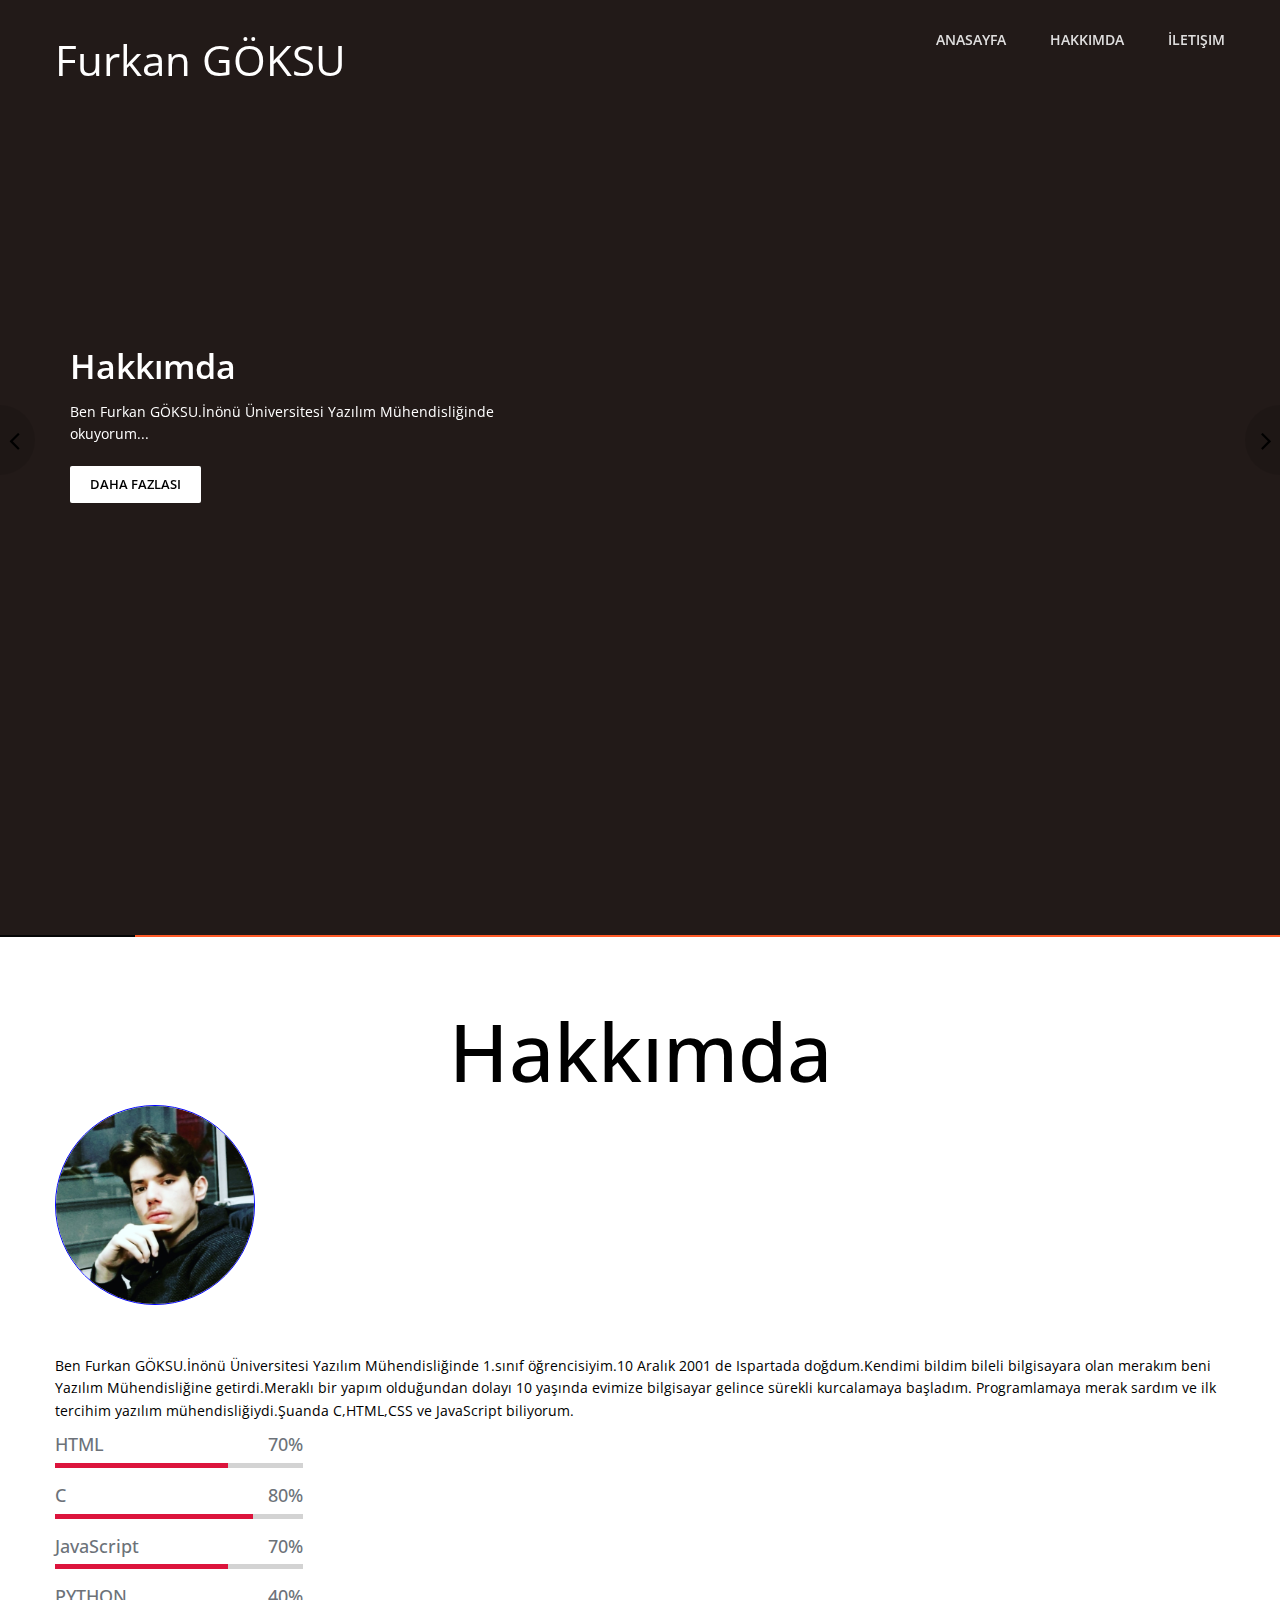
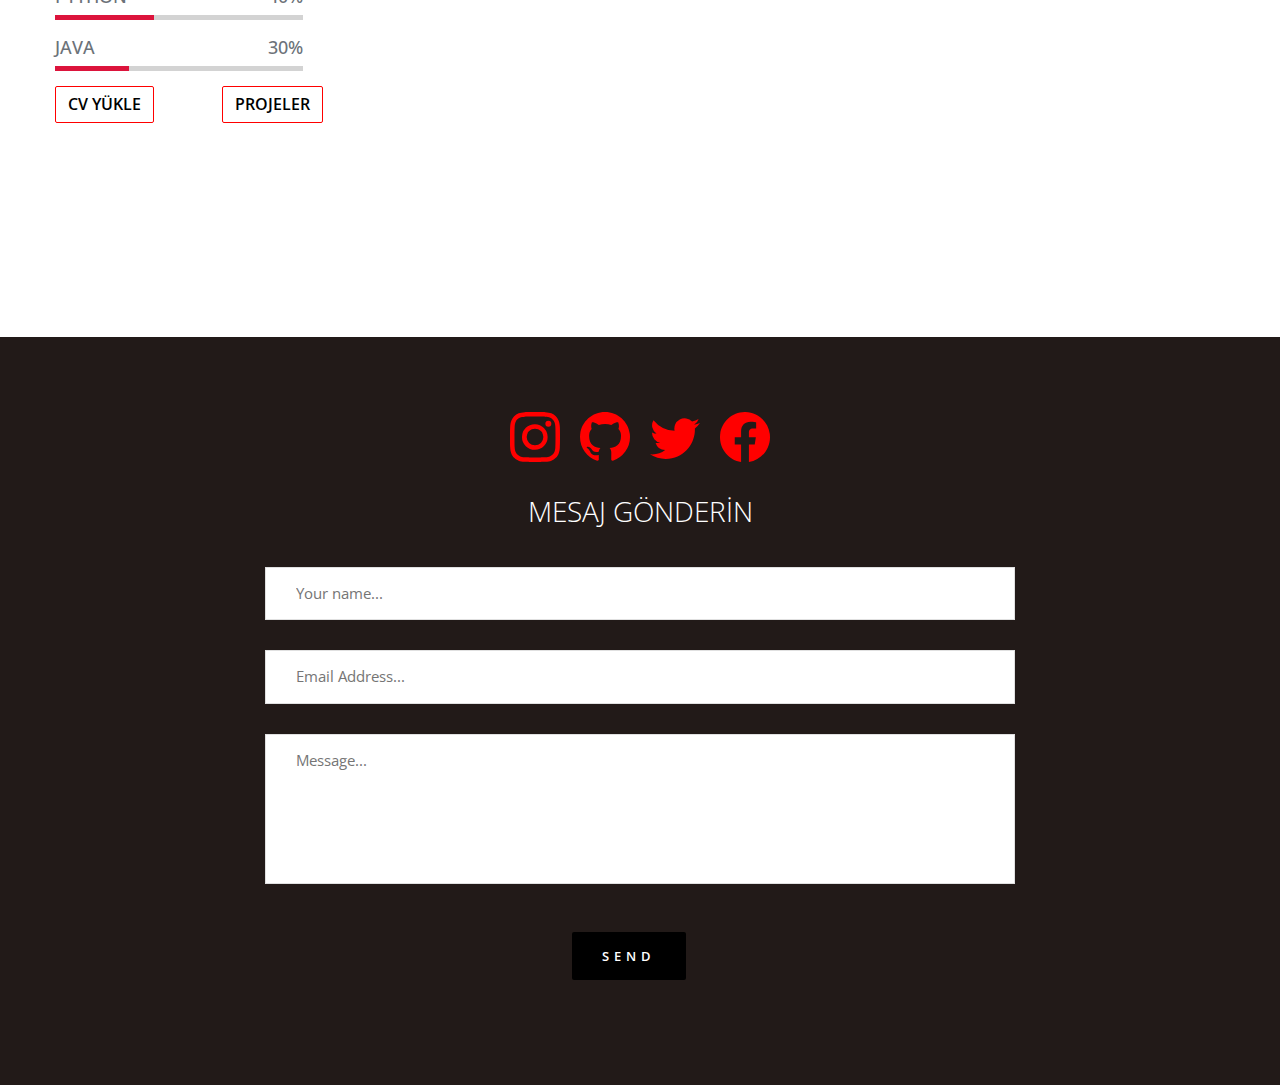
==== commit 8daa2751: "Add files via upload" ====
--- a/index.html
+++ b/index.html
@@ -132,13 +132,13 @@
   </div>
   </div>
   <div></div>
-    <button class="btn btn-dark">
-      <a style="color: black; text-align: center;" href="cvFG.pdf" target="_blank" dowload>CV YÜKLE</a>
-    </button>
+    
+      <a style="color: black; text-align: center;" href="cvFG.pdf" download class="btn btn-dark">CV YÜKLE</a>
+   
     &nbsp;&nbsp;&nbsp; &nbsp;&nbsp;&nbsp; &nbsp;&nbsp;&nbsp; &nbsp;&nbsp;&nbsp; 
-    <button class="btn btn-dark">
-      <a style="color: black; text-align: center;" href="json/liste.html" target="_blank" >PROJELER</a>
-    </button>
+    
+      <a style="color: black; text-align: center;" href="json/liste.html" target="_blank" class="btn btn-dark" >PROJELER</a>
+    
   </div>
 </section>
 </div> 
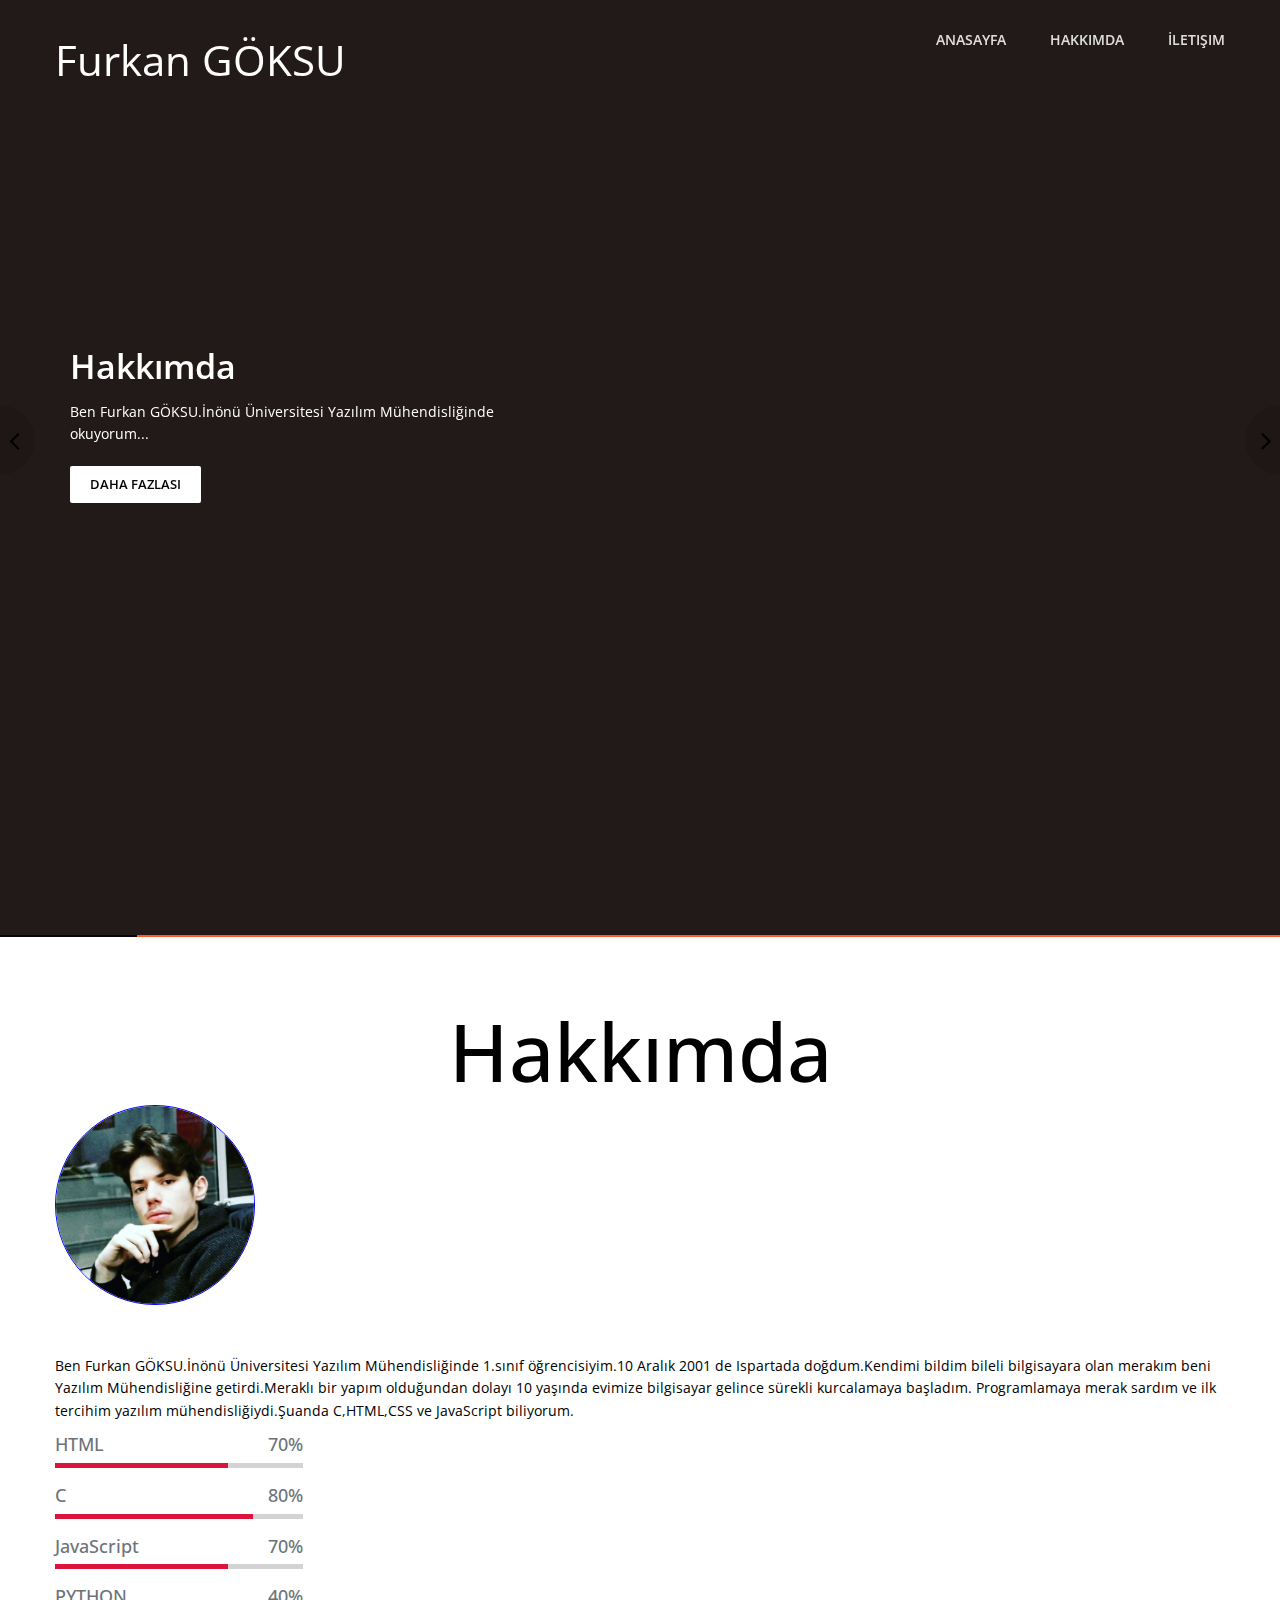
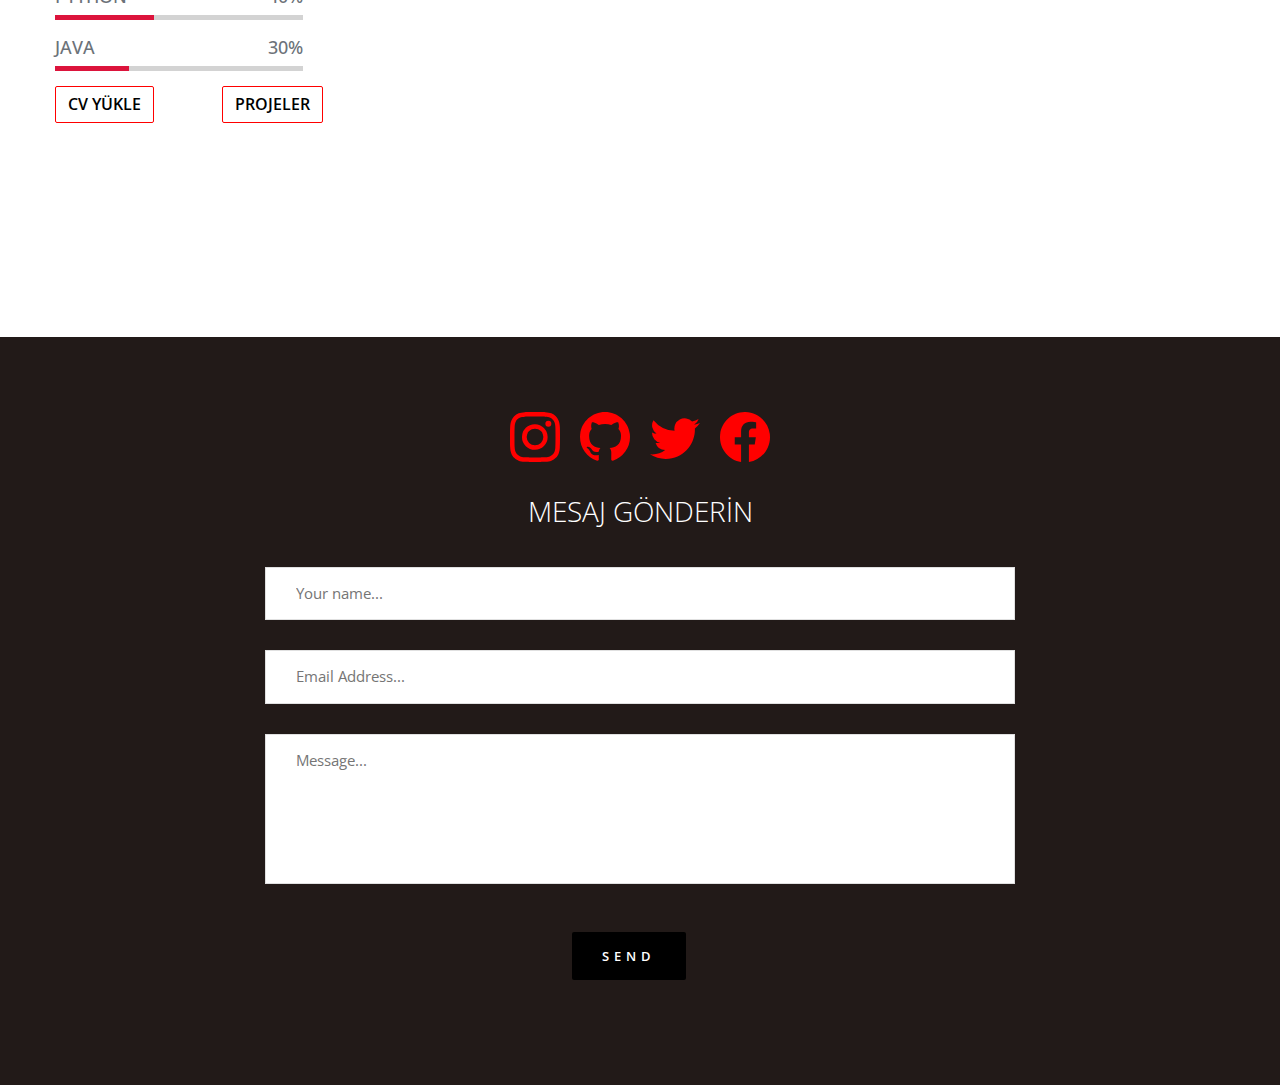
==== commit 165003fe: "Add files via upload" ====
--- a/index.html
+++ b/index.html
@@ -137,7 +137,7 @@
    
     &nbsp;&nbsp;&nbsp; &nbsp;&nbsp;&nbsp; &nbsp;&nbsp;&nbsp; &nbsp;&nbsp;&nbsp; 
     
-      <a style="color: black; text-align: center;" href="json/liste.html" target="_blank" class="btn btn-dark" >PROJELER</a>
+      <a style="color: black; text-align: center;" href="liste.html" target="_blank" class="btn btn-dark" >PROJELER</a>
     
   </div>
 </section>
